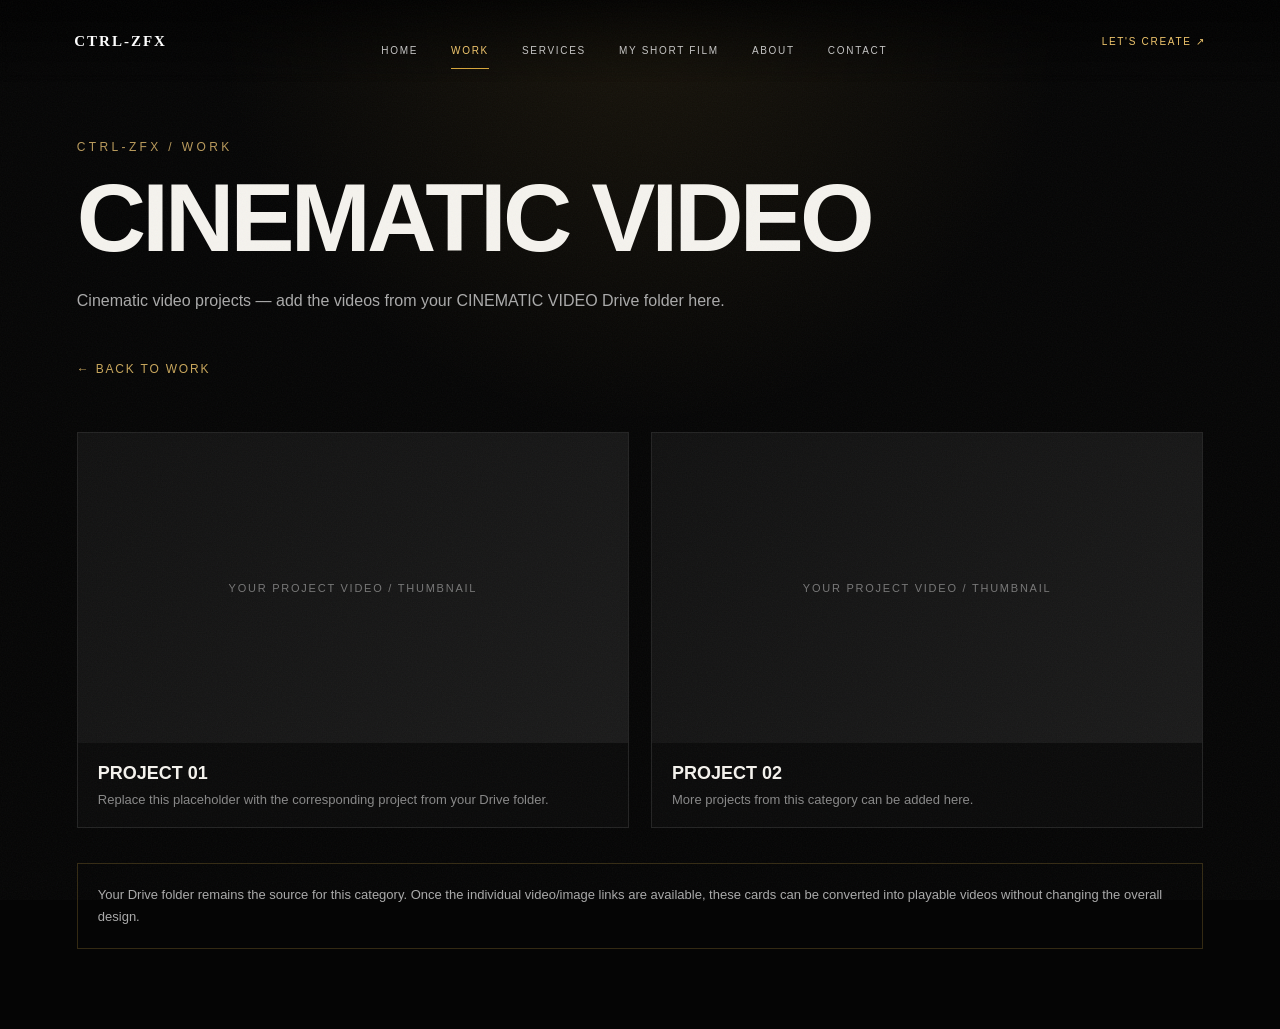
==== cinematic-video.html @ f187cd8d "Add files via upload" ====
<!doctype html><html lang="en"><head><meta charset="utf-8"><meta name="viewport" content="width=device-width,initial-scale=1"><title>CINEMATIC VIDEO — CTRL-ZFX</title><link rel="stylesheet" href="style.css"></head><body><div class="grain"></div><header class="nav" id="top"><a class="brand" href="index.html"><span class="brand-name">CTRL-ZFX</span></a><nav class="nav-links"><a href="index.html#home">HOME</a><a class="active" href="index.html#work">WORK</a><a href="index.html#services">SERVICES</a><a href="my-short-film.html">MY SHORT FILM</a><a href="index.html#about">ABOUT</a><a href="index.html#contact">CONTACT</a></nav><a class="nav-cta" href="index.html#contact">LET'S CREATE <span>↗</span></a></header><main class="page-shell"><section class="category-hero"><div class="category-kicker">CTRL-ZFX / WORK</div><h1>CINEMATIC VIDEO</h1><p>Cinematic video projects — add the videos from your CINEMATIC VIDEO Drive folder here.</p><a class="back-link" href="index.html#work">← BACK TO WORK</a></section><section class="project-list"><article class="media-card"><div class="media-placeholder">YOUR PROJECT VIDEO / THUMBNAIL</div><div class="media-info"><h3>PROJECT 01</h3><p>Replace this placeholder with the corresponding project from your Drive folder.</p></div></article><article class="media-card"><div class="media-placeholder">YOUR PROJECT VIDEO / THUMBNAIL</div><div class="media-info"><h3>PROJECT 02</h3><p>More projects from this category can be added here.</p></div></article></section><div class="drive-note">Your Drive folder remains the source for this category. Once the individual video/image links are available, these cards can be converted into playable videos without changing the overall design.</div></main><script src="script.js"></script></body></html>
---- style.css ----
:root{--bg:#050505;--gold:#d7a63b;--gold2:#f1c66b;--text:#f5f3ee;--muted:#9a9892;--line:rgba(215,166,59,.25)}*{box-sizing:border-box}html{scroll-behavior:smooth}body{margin:0;background:var(--bg);color:var(--text);font-family:Inter,Arial,sans-serif;overflow-x:hidden}.grain{position:fixed;inset:0;z-index:100;pointer-events:none;opacity:.045;background-image:url("data:image/svg+xml,%3Csvg xmlns='http://www.w3.org/2000/svg' width='160' height='160'%3E%3Cfilter id='n'%3E%3CfeTurbulence type='fractalNoise' baseFrequency='.8' numOctaves='3'/%3E%3C/filter%3E%3Crect width='100%25' height='100%25' filter='url(%23n)'/%3E%3C/svg%3E")}.cursor-glow{position:fixed;width:280px;height:280px;border-radius:50%;pointer-events:none;z-index:2;background:radial-gradient(circle,rgba(215,166,59,.08),transparent 68%);transform:translate(-50%,-50%)}.nav{position:fixed;z-index:80;left:0;right:0;top:0;height:82px;padding:0 5.8%;display:flex;align-items:center;background:linear-gradient(180deg,rgba(0,0,0,.82),rgba(0,0,0,0));backdrop-filter:blur(6px)}.brand{align-items:center;display:flex;align-items:center;gap:17px;color:#fff;text-decoration:none}.brand-name{font-family:"Space Grotesk";font-size:15px;letter-spacing:2px;font-weight:700;color:#fff}.brand-name::first-letter{color:#fff}
.brand-name{font-family:"Space Grotesk";font-size:15px;letter-spacing:2px;font-weight:700;color:#fff}.nav-links{display:flex;gap:33px;margin:auto}.nav-links a,.nav-cta{font-size:10px;letter-spacing:1.7px;color:#eee;text-decoration:none}.nav-links a{padding:32px 0 12px;opacity:.82}.nav-links a:hover,.nav-links a.active{color:var(--gold2);opacity:1}.nav-links a.active{border-bottom:1px solid var(--gold)}.nav-cta{color:var(--gold2)!important}.menu-btn{display:none;margin-left:auto;background:none;border:0;color:white;font-size:25px}.hero{height:100svh;min-height:720px;position:relative;overflow:hidden;border-bottom:1px solid var(--line);isolation:isolate}.hero-bg-wrap{position:absolute;inset:0;z-index:-5;overflow:hidden;background:#030405}.hero-bg{position:absolute;width:100%;height:100%;object-fit:cover;object-position:center;filter:brightness(.68) contrast(1.08) saturate(.92);animation:heroPan 18s ease-in-out infinite alternate}.hero-vignette{position:absolute;inset:0;background:radial-gradient(circle at 72% 45%,transparent 0 18%,rgba(0,0,0,.22) 45%,rgba(0,0,0,.82) 100%),linear-gradient(90deg,rgba(0,0,0,.72),rgba(0,0,0,.22) 50%,rgba(0,0,0,.12))}.hero-gold-light{position:absolute;width:45vw;height:45vw;right:3%;top:12%;border-radius:50%;background:radial-gradient(circle,rgba(232,171,60,.2),transparent 65%);filter:blur(22px);animation:pulse 6s ease-in-out infinite}.particles{position:absolute;inset:0;opacity:.3;background-image:radial-gradient(circle,rgba(238,187,83,.8) 0 1px,transparent 1.6px);background-size:95px 95px;mask-image:linear-gradient(90deg,transparent 5%,black 40%,transparent 90%)}.p1{animation:particleMove 20s linear infinite}.p2{background-size:145px 145px;opacity:.14;animation:particleMove 28s linear infinite reverse}.horizon-line{position:absolute;left:0;right:0;top:53%;height:1px;background:linear-gradient(90deg,transparent,rgba(215,166,59,.3),transparent);animation:linePulse 5s ease-in-out infinite}.hero-copy{position:absolute;z-index:10;left:6%;top:22%;width:43%}.eyebrow,.tagline{font-size:10px;letter-spacing:5px}.eyebrow b{color:var(--gold);font-weight:500}.hero-logo-wrap{margin:18px 0 26px;width:min(520px,100%);display:flex;align-items:center}.hero-logo{display:block;width:min(520px,100%);height:auto;object-fit:contain;filter:drop-shadow(0 8px 22px rgba(0,0,0,.45));animation:logoFloat 6s ease-in-out infinite}.tagline{color:#c6c3bc;margin-top:28px}.gold-line{width:34px;height:2px;background:var(--gold);margin:24px 0;box-shadow:0 0 18px rgba(215,166,59,.35)}.hero-copy>p{max-width:420px;font-size:13px;line-height:1.75;color:#d7d5cf}.button{display:inline-flex;gap:42px;align-items:center;margin-top:18px;padding:15px 22px;border:1px solid var(--gold);color:white;text-decoration:none;font-size:10px;letter-spacing:1.7px;transition:.35s}.button:hover{background:var(--gold);color:#050505;box-shadow:0 0 35px rgba(215,166,59,.2)}.hero-person-wrap{position:absolute;right:6%;bottom:0;width:42%;height:91%;z-index:8;display:flex;justify-content:center;align-items:flex-end}.hero-person{height:100%;max-width:100%;object-fit:contain;object-position:bottom center;position:relative;z-index:4;filter:drop-shadow(0 18px 28px rgba(0,0,0,.6));animation:float 6s ease-in-out infinite}.person-aura{position:absolute;bottom:7%;width:62%;height:75%;background:radial-gradient(ellipse,rgba(221,163,58,.28),transparent 65%);filter:blur(24px);animation:pulse 5s ease-in-out infinite}.vfx-echo{position:absolute;z-index:2;width:72%;height:76%;bottom:8%;left:-4%;opacity:.13;filter:grayscale(1) sepia(.5) blur(.3px);mask-image:linear-gradient(90deg,transparent,black 45%,transparent 85%);animation:echo 5s ease-in-out infinite}.vfx-echo img{height:100%;transform:translateX(-10%) scale(.95)}.orbit{position:absolute;border:1px solid rgba(215,166,59,.22);border-radius:50%;aspect-ratio:1;right:3%;bottom:10%;width:76%;z-index:1}.orbit:after{content:"";position:absolute;inset:13%;border:1px dashed rgba(215,166,59,.18);border-radius:50%}.orbit-a{animation:spin 14s linear infinite}.orbit-b{width:54%;bottom:22%;right:15%;border-color:rgba(255,255,255,.1);animation:spin 9s linear infinite reverse}.location{position:absolute;right:5.5%;bottom:7%;z-index:12;display:flex;gap:10px;align-items:center;font-size:9px;letter-spacing:2px}.location span{font-size:20px;color:var(--gold)}.location small{font-size:7px;color:#aaa}.scroll-cue{position:absolute;right:2.3%;bottom:14%;display:flex;flex-direction:column;align-items:center;gap:10px;color:var(--gold);font-size:7px;letter-spacing:3px}.scroll-cue i{width:1px;height:50px;background:var(--gold);animation:scrollLine 2s ease-in-out infinite}.section{padding:105px 6%;background:#050505}.section-head{display:flex;align-items:center;gap:16px;margin-bottom:42px}.section-head>span{font-size:11px;color:var(--gold)}.section-head>i{width:30px;height:1px;background:var(--gold)}.section-head h2{margin:0;font-family:"Space Grotesk";font-size:15px;letter-spacing:4px}.section-head em{margin-left:auto;font-style:normal;color:#666;font-size:9px;letter-spacing:1px}.work-grid{display:grid;grid-template-columns:1.3fr 1fr 1fr;gap:16px}.project{background:#0a0a0a;border:1px solid #222;overflow:hidden;transition:.45s}.project:hover{transform:translateY(-6px);border-color:rgba(215,166,59,.5)}.project.tall{grid-row:span 2}.project-image{height:245px;background-size:cover;background-position:center;transition:.8s}.project.tall .project-image{height:520px}.project:hover .project-image{transform:scale(1.04)}.one{background-image:url('assets/hero-bg.png')}.two{background:radial-gradient(circle at 50% 35%,#b57b2c,#071019 45%,#030303)}.three{background:linear-gradient(135deg,#050505,#183342 48%,#bc8734)}.four{background:radial-gradient(circle at 70% 35%,#c08b37,#1c1309 25%,#030303 70%)}.project-meta{padding:17px 18px}.project-meta small{font-size:8px;letter-spacing:2px;color:#b88b3c}.project-meta b{display:block;margin:8px 0;font-family:"Space Grotesk";font-size:17px}.project-meta span{font-size:8px;letter-spacing:1.5px;color:#777}.services{border-top:1px solid #171717}.services-grid{display:grid;grid-template-columns:repeat(4,1fr);border-top:1px solid #252525;border-bottom:1px solid #252525}.services-grid>div{padding:28px 25px;border-right:1px solid #252525;min-height:245px}.services-grid>div:last-child{border-right:0}.services-grid strong{color:var(--gold);font-size:9px;letter-spacing:2px}.icon{font-size:37px;color:var(--gold);margin:28px 0 18px}.services h3{font-size:12px;letter-spacing:1.5px}.services p{font-size:11px;color:#777;line-height:1.6}.reel-box{height:440px;position:relative;overflow:hidden;border:1px solid #252525;display:grid;place-items:center}.reel-bg{position:absolute;inset:0;background-image:linear-gradient(90deg,rgba(0,0,0,.86),rgba(0,0,0,.2)),url('assets/hero-bg.png');background-size:cover;background-position:center;filter:brightness(.65);animation:heroPan 22s ease-in-out infinite alternate}.reel-content{position:relative;text-align:center;z-index:2}.play{width:78px;height:78px;border:1px solid var(--gold);border-radius:50%;background:rgba(0,0,0,.25);color:var(--gold);font-size:18px;cursor:pointer;transition:.35s}.play:hover{background:var(--gold);color:#050505;transform:scale(1.08)}.reel-content h3{letter-spacing:7px;font-size:18px}.reel-content p{color:#bbb;font-size:12px}.reel-content small{font-size:8px;letter-spacing:3px;color:var(--gold)}.about{border-top:1px solid #171717}.about-grid{display:grid;grid-template-columns:32% 1fr;gap:8%;align-items:center}.about-photo{height:500px;background:#090909;border:1px solid #242424;display:flex;justify-content:center;align-items:flex-end;overflow:hidden}.about-photo img{height:100%;max-width:100%;object-fit:contain}.mini{font-size:11px;letter-spacing:4px;color:#aaa}.about-copy h2{font-family:"Space Grotesk";font-size:clamp(45px,6vw,90px);line-height:.85;letter-spacing:-4px;margin:18px 0}.about-copy h2 span{color:var(--gold2)}.about-copy>p{max-width:610px;color:#999;font-size:13px;line-height:1.85}.tools{display:flex;flex-wrap:wrap;gap:9px;margin-top:30px}.tools b{width:100%;font-size:9px;letter-spacing:3px;color:var(--gold)}.tools span{border:1px solid #292929;padding:9px 12px;font-size:9px;color:#bbb}.contact{border-top:1px solid #171717}.contact-grid{display:grid;grid-template-columns:1fr 1fr;gap:10%;align-items:center}.contact-grid h2{font-family:"Space Grotesk";font-size:clamp(55px,7vw,100px);line-height:.85;letter-spacing:-5px;margin:0}.contact-grid h2 span{color:var(--gold2)}.contact-grid p{color:#888;max-width:400px;line-height:1.7}.contact-links{display:flex;flex-direction:column}.contact-links a{display:flex;justify-content:space-between;padding:21px 0;border-bottom:1px solid #292929;color:#eee;text-decoration:none;font-size:11px;letter-spacing:2px;transition:.3s}.contact-links a:hover{color:var(--gold2);padding-left:10px}.contact-links span{color:var(--gold)}footer{padding:30px 6%;border-top:1px solid #181818;color:#555;font-size:8px;letter-spacing:2px;display:flex;justify-content:space-between}footer span{color:#777}@keyframes heroPan{from{transform:scale(1.02) translate3d(-.5%,0,0)}to{transform:scale(1.1) translate3d(1.4%,-1%,0)}}@keyframes pulse{0%,100%{opacity:.5;transform:scale(.96)}50%{opacity:1;transform:scale(1.08)}}@keyframes particleMove{to{background-position:0 190px}}@keyframes linePulse{0%,100%{opacity:.2}50%{opacity:.8}}@keyframes float{0%,100%{transform:translateY(0)}50%{transform:translateY(-8px)}}@keyframes logoFloat{0%,100%{transform:translateY(0) scale(1)}50%{transform:translateY(-4px) scale(1.012)}}@keyframes echo{0%,100%{transform:translateX(0);opacity:.08}50%{transform:translateX(18px);opacity:.18}}@keyframes spin{to{transform:rotate(360deg)}}@keyframes scrollLine{0%,100%{height:35px;opacity:.5}50%{height:58px;opacity:1}}@media(max-width:900px){.nav{height:68px;padding:0 5%}.nav-links,.nav-cta{display:none}.menu-btn{display:block}.hero{min-height:760px}.hero-copy{left:6%;top:18%;width:86%}.hero-logo-wrap{width:min(390px,100%)}.hero-person-wrap{width:64%;height:62%;right:-2%}.location{bottom:3%;right:5%}.scroll-cue{display:none}.work-grid{grid-template-columns:1fr 1fr}.project.tall{grid-row:auto}.project.tall .project-image,.project-image{height:300px}.services-grid{grid-template-columns:1fr 1fr}.about-grid,.contact-grid{grid-template-columns:1fr;gap:35px}.about-photo{height:420px}}@media(max-width:560px){.brand-name{display:none}.hero{min-height:730px}.hero-bg{object-position:58% center}.hero-copy{top:16%}.eyebrow,.tagline{font-size:8px;letter-spacing:3px}.hero-logo-wrap{width:min(330px,100%)}.hero-copy>p{font-size:11px;max-width:300px}.hero-person-wrap{width:82%;height:56%;right:-12%}.location{font-size:8px}.section{padding:75px 6%}.section-head em{display:none}.work-grid,.services-grid{grid-template-columns:1fr}.project.tall .project-image,.project-image{height:270px}.reel-box{height:320px}.about-photo{height:380px}.contact-grid h2{font-size:60px}footer{display:block;line-height:2}footer span{display:block;margin-top:8px}}

/* WORK CATEGORY PAGES */
.category-grid{grid-template-columns:repeat(3,1fr)}
.category-card{text-decoration:none;color:inherit;display:block;cursor:pointer}
.category-card .project-image{transition:transform .6s ease,filter .6s ease}
.category-card:hover .project-image{transform:scale(1.04);filter:brightness(1.12)}
.page-shell{min-height:100vh;padding:140px 6vw 80px;background:radial-gradient(circle at 50% 0%,rgba(190,150,60,.10),transparent 35%),#050505}
.category-hero{max-width:1200px;margin:0 auto 55px}
.category-kicker{font-size:12px;letter-spacing:.28em;color:#b99a5b;margin-bottom:18px}
.category-hero h1{font-size:clamp(42px,8vw,96px);line-height:.95;margin:0;text-transform:uppercase;letter-spacing:-.04em}
.category-hero p{max-width:650px;color:#aaa;line-height:1.7;margin-top:24px}
.project-list{max-width:1200px;margin:auto;display:grid;grid-template-columns:repeat(2,1fr);gap:22px}
.media-card{border:1px solid rgba(255,255,255,.1);background:#0a0a0a;overflow:hidden}
.media-card .media-placeholder{aspect-ratio:16/9;background:linear-gradient(135deg,#111,#1a1a1a);display:flex;align-items:center;justify-content:center;color:#777;letter-spacing:.16em;font-size:11px}
.media-card .media-info{padding:20px}.media-card h3{margin:0 0 8px;font-size:18px}.media-card p{margin:0;color:#888;font-size:13px}
.drive-note{max-width:1200px;margin:35px auto 0;padding:20px;border:1px solid rgba(190,150,60,.25);color:#aaa;font-size:13px;line-height:1.7}
.back-link{display:inline-block;margin-top:32px;color:#c8a65b;text-decoration:none;font-size:12px;letter-spacing:.15em}
@media(max-width:800px){.category-grid,.project-list{grid-template-columns:1fr}.page-shell{padding-top:110px}}
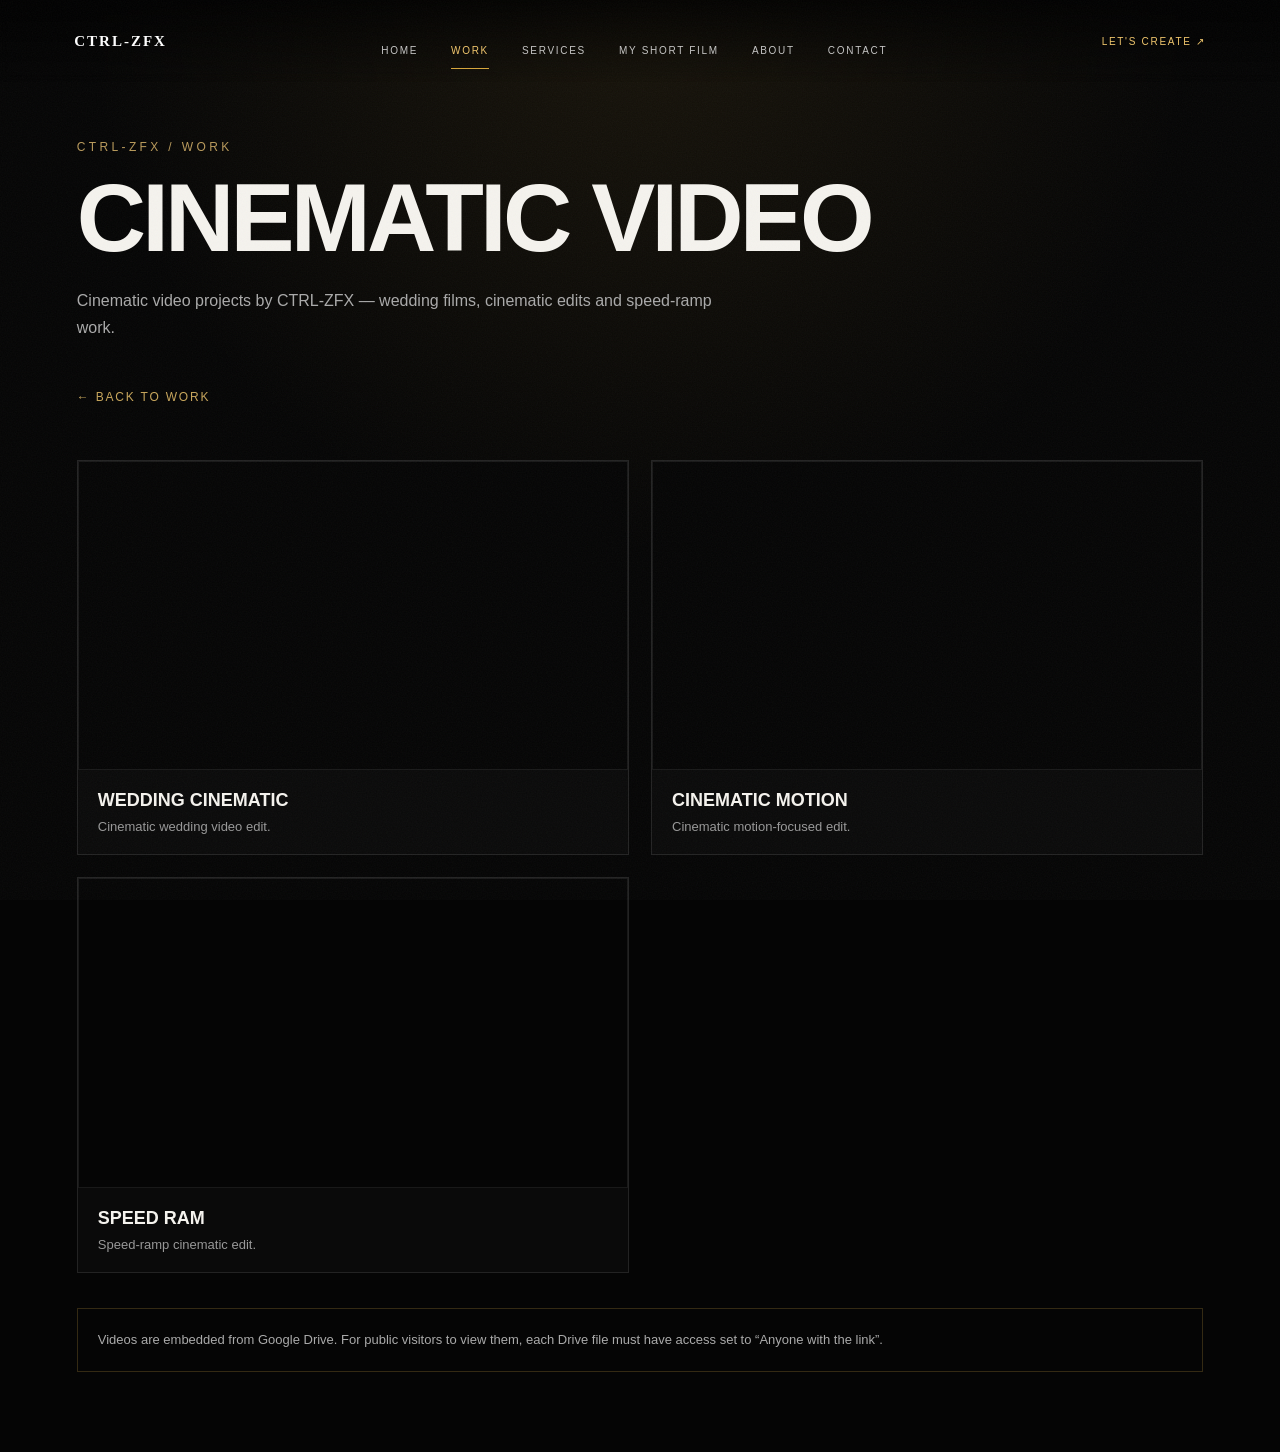
==== commit 78084e63: "Add files via upload" ====
--- a/cinematic-video.html
+++ b/cinematic-video.html
@@ -1 +1,47 @@
-<!doctype html><html lang="en"><head><meta charset="utf-8"><meta name="viewport" content="width=device-width,initial-scale=1"><title>CINEMATIC VIDEO — CTRL-ZFX</title><link rel="stylesheet" href="style.css"></head><body><div class="grain"></div><header class="nav" id="top"><a class="brand" href="index.html"><span class="brand-name">CTRL-ZFX</span></a><nav class="nav-links"><a href="index.html#home">HOME</a><a class="active" href="index.html#work">WORK</a><a href="index.html#services">SERVICES</a><a href="my-short-film.html">MY SHORT FILM</a><a href="index.html#about">ABOUT</a><a href="index.html#contact">CONTACT</a></nav><a class="nav-cta" href="index.html#contact">LET'S CREATE <span>↗</span></a></header><main class="page-shell"><section class="category-hero"><div class="category-kicker">CTRL-ZFX / WORK</div><h1>CINEMATIC VIDEO</h1><p>Cinematic video projects — add the videos from your CINEMATIC VIDEO Drive folder here.</p><a class="back-link" href="index.html#work">← BACK TO WORK</a></section><section class="project-list"><article class="media-card"><div class="media-placeholder">YOUR PROJECT VIDEO / THUMBNAIL</div><div class="media-info"><h3>PROJECT 01</h3><p>Replace this placeholder with the corresponding project from your Drive folder.</p></div></article><article class="media-card"><div class="media-placeholder">YOUR PROJECT VIDEO / THUMBNAIL</div><div class="media-info"><h3>PROJECT 02</h3><p>More projects from this category can be added here.</p></div></article></section><div class="drive-note">Your Drive folder remains the source for this category. Once the individual video/image links are available, these cards can be converted into playable videos without changing the overall design.</div></main><script src="script.js"></script></body></html>+<!doctype html>
+<html lang="en">
+<head>
+<meta charset="utf-8"><meta name="viewport" content="width=device-width,initial-scale=1">
+<title>CINEMATIC VIDEO — CTRL-ZFX</title>
+<link rel="stylesheet" href="style.css">
+<style>
+.drive-video{position:relative;width:100%;aspect-ratio:16/9;background:#050505;overflow:hidden;border:1px solid rgba(255,255,255,.08)}
+.drive-video iframe{width:100%;height:100%;border:0;display:block}
+.media-card{overflow:hidden}
+.media-info h3{margin-bottom:8px}
+.media-info p{margin:0;color:rgba(255,255,255,.58)}
+</style>
+</head>
+<body>
+<div class="grain"></div>
+<header class="nav" id="top">
+<a class="brand" href="index.html"><span class="brand-name">CTRL-ZFX</span></a>
+<nav class="nav-links"><a href="index.html#home">HOME</a><a class="active" href="index.html#work">WORK</a><a href="index.html#services">SERVICES</a><a href="my-short-film.html">MY SHORT FILM</a><a href="index.html#about">ABOUT</a><a href="index.html#contact">CONTACT</a></nav>
+<a class="nav-cta" href="index.html#contact">LET'S CREATE <span>↗</span></a>
+</header>
+<main class="page-shell">
+<section class="category-hero">
+<div class="category-kicker">CTRL-ZFX / WORK</div>
+<h1>CINEMATIC VIDEO</h1>
+<p>Cinematic video projects by CTRL-ZFX — wedding films, cinematic edits and speed-ramp work.</p>
+<a class="back-link" href="index.html#work">← BACK TO WORK</a>
+</section>
+<section class="project-list">
+<article class="media-card">
+<div class="drive-video"><iframe src="https://drive.google.com/file/d/1qFez-k61DmGUx6NsqxHU0TMZnLac4Iex/preview" allow="autoplay" allowfullscreen loading="lazy" title="Wedding Cinematic"></iframe></div>
+<div class="media-info"><h3>WEDDING CINEMATIC</h3><p>Cinematic wedding video edit.</p></div>
+</article>
+<article class="media-card">
+<div class="drive-video"><iframe src="https://drive.google.com/file/d/1-up4jS9qkU62Qkdu6FUdzhKu-QD6FYr6/preview" allow="autoplay" allowfullscreen loading="lazy" title="Cinematic Motion"></iframe></div>
+<div class="media-info"><h3>CINEMATIC MOTION</h3><p>Cinematic motion-focused edit.</p></div>
+</article>
+<article class="media-card">
+<div class="drive-video"><iframe src="https://drive.google.com/file/d/1KJMO_HsieL1INZgkhWfPsL3TYOtCivbq/preview" allow="autoplay" allowfullscreen loading="lazy" title="Speed Ram"></iframe></div>
+<div class="media-info"><h3>SPEED RAM</h3><p>Speed-ramp cinematic edit.</p></div>
+</article>
+</section>
+<div class="drive-note">Videos are embedded from Google Drive. For public visitors to view them, each Drive file must have access set to “Anyone with the link”.</div>
+</main>
+<script src="script.js"></script>
+</body>
+</html>
--- a/style.css
+++ b/style.css
@@ -1,5 +1,5 @@
 :root{--bg:#050505;--gold:#d7a63b;--gold2:#f1c66b;--text:#f5f3ee;--muted:#9a9892;--line:rgba(215,166,59,.25)}*{box-sizing:border-box}html{scroll-behavior:smooth}body{margin:0;background:var(--bg);color:var(--text);font-family:Inter,Arial,sans-serif;overflow-x:hidden}.grain{position:fixed;inset:0;z-index:100;pointer-events:none;opacity:.045;background-image:url("data:image/svg+xml,%3Csvg xmlns='http://www.w3.org/2000/svg' width='160' height='160'%3E%3Cfilter id='n'%3E%3CfeTurbulence type='fractalNoise' baseFrequency='.8' numOctaves='3'/%3E%3C/filter%3E%3Crect width='100%25' height='100%25' filter='url(%23n)'/%3E%3C/svg%3E")}.cursor-glow{position:fixed;width:280px;height:280px;border-radius:50%;pointer-events:none;z-index:2;background:radial-gradient(circle,rgba(215,166,59,.08),transparent 68%);transform:translate(-50%,-50%)}.nav{position:fixed;z-index:80;left:0;right:0;top:0;height:82px;padding:0 5.8%;display:flex;align-items:center;background:linear-gradient(180deg,rgba(0,0,0,.82),rgba(0,0,0,0));backdrop-filter:blur(6px)}.brand{align-items:center;display:flex;align-items:center;gap:17px;color:#fff;text-decoration:none}.brand-name{font-family:"Space Grotesk";font-size:15px;letter-spacing:2px;font-weight:700;color:#fff}.brand-name::first-letter{color:#fff}
-.brand-name{font-family:"Space Grotesk";font-size:15px;letter-spacing:2px;font-weight:700;color:#fff}.nav-links{display:flex;gap:33px;margin:auto}.nav-links a,.nav-cta{font-size:10px;letter-spacing:1.7px;color:#eee;text-decoration:none}.nav-links a{padding:32px 0 12px;opacity:.82}.nav-links a:hover,.nav-links a.active{color:var(--gold2);opacity:1}.nav-links a.active{border-bottom:1px solid var(--gold)}.nav-cta{color:var(--gold2)!important}.menu-btn{display:none;margin-left:auto;background:none;border:0;color:white;font-size:25px}.hero{height:100svh;min-height:720px;position:relative;overflow:hidden;border-bottom:1px solid var(--line);isolation:isolate}.hero-bg-wrap{position:absolute;inset:0;z-index:-5;overflow:hidden;background:#030405}.hero-bg{position:absolute;width:100%;height:100%;object-fit:cover;object-position:center;filter:brightness(.68) contrast(1.08) saturate(.92);animation:heroPan 18s ease-in-out infinite alternate}.hero-vignette{position:absolute;inset:0;background:radial-gradient(circle at 72% 45%,transparent 0 18%,rgba(0,0,0,.22) 45%,rgba(0,0,0,.82) 100%),linear-gradient(90deg,rgba(0,0,0,.72),rgba(0,0,0,.22) 50%,rgba(0,0,0,.12))}.hero-gold-light{position:absolute;width:45vw;height:45vw;right:3%;top:12%;border-radius:50%;background:radial-gradient(circle,rgba(232,171,60,.2),transparent 65%);filter:blur(22px);animation:pulse 6s ease-in-out infinite}.particles{position:absolute;inset:0;opacity:.3;background-image:radial-gradient(circle,rgba(238,187,83,.8) 0 1px,transparent 1.6px);background-size:95px 95px;mask-image:linear-gradient(90deg,transparent 5%,black 40%,transparent 90%)}.p1{animation:particleMove 20s linear infinite}.p2{background-size:145px 145px;opacity:.14;animation:particleMove 28s linear infinite reverse}.horizon-line{position:absolute;left:0;right:0;top:53%;height:1px;background:linear-gradient(90deg,transparent,rgba(215,166,59,.3),transparent);animation:linePulse 5s ease-in-out infinite}.hero-copy{position:absolute;z-index:10;left:6%;top:22%;width:43%}.eyebrow,.tagline{font-size:10px;letter-spacing:5px}.eyebrow b{color:var(--gold);font-weight:500}.hero-logo-wrap{margin:18px 0 26px;width:min(520px,100%);display:flex;align-items:center}.hero-logo{display:block;width:min(520px,100%);height:auto;object-fit:contain;filter:drop-shadow(0 8px 22px rgba(0,0,0,.45));animation:logoFloat 6s ease-in-out infinite}.tagline{color:#c6c3bc;margin-top:28px}.gold-line{width:34px;height:2px;background:var(--gold);margin:24px 0;box-shadow:0 0 18px rgba(215,166,59,.35)}.hero-copy>p{max-width:420px;font-size:13px;line-height:1.75;color:#d7d5cf}.button{display:inline-flex;gap:42px;align-items:center;margin-top:18px;padding:15px 22px;border:1px solid var(--gold);color:white;text-decoration:none;font-size:10px;letter-spacing:1.7px;transition:.35s}.button:hover{background:var(--gold);color:#050505;box-shadow:0 0 35px rgba(215,166,59,.2)}.hero-person-wrap{position:absolute;right:6%;bottom:0;width:42%;height:91%;z-index:8;display:flex;justify-content:center;align-items:flex-end}.hero-person{height:100%;max-width:100%;object-fit:contain;object-position:bottom center;position:relative;z-index:4;filter:drop-shadow(0 18px 28px rgba(0,0,0,.6));animation:float 6s ease-in-out infinite}.person-aura{position:absolute;bottom:7%;width:62%;height:75%;background:radial-gradient(ellipse,rgba(221,163,58,.28),transparent 65%);filter:blur(24px);animation:pulse 5s ease-in-out infinite}.vfx-echo{position:absolute;z-index:2;width:72%;height:76%;bottom:8%;left:-4%;opacity:.13;filter:grayscale(1) sepia(.5) blur(.3px);mask-image:linear-gradient(90deg,transparent,black 45%,transparent 85%);animation:echo 5s ease-in-out infinite}.vfx-echo img{height:100%;transform:translateX(-10%) scale(.95)}.orbit{position:absolute;border:1px solid rgba(215,166,59,.22);border-radius:50%;aspect-ratio:1;right:3%;bottom:10%;width:76%;z-index:1}.orbit:after{content:"";position:absolute;inset:13%;border:1px dashed rgba(215,166,59,.18);border-radius:50%}.orbit-a{animation:spin 14s linear infinite}.orbit-b{width:54%;bottom:22%;right:15%;border-color:rgba(255,255,255,.1);animation:spin 9s linear infinite reverse}.location{position:absolute;right:5.5%;bottom:7%;z-index:12;display:flex;gap:10px;align-items:center;font-size:9px;letter-spacing:2px}.location span{font-size:20px;color:var(--gold)}.location small{font-size:7px;color:#aaa}.scroll-cue{position:absolute;right:2.3%;bottom:14%;display:flex;flex-direction:column;align-items:center;gap:10px;color:var(--gold);font-size:7px;letter-spacing:3px}.scroll-cue i{width:1px;height:50px;background:var(--gold);animation:scrollLine 2s ease-in-out infinite}.section{padding:105px 6%;background:#050505}.section-head{display:flex;align-items:center;gap:16px;margin-bottom:42px}.section-head>span{font-size:11px;color:var(--gold)}.section-head>i{width:30px;height:1px;background:var(--gold)}.section-head h2{margin:0;font-family:"Space Grotesk";font-size:15px;letter-spacing:4px}.section-head em{margin-left:auto;font-style:normal;color:#666;font-size:9px;letter-spacing:1px}.work-grid{display:grid;grid-template-columns:1.3fr 1fr 1fr;gap:16px}.project{background:#0a0a0a;border:1px solid #222;overflow:hidden;transition:.45s}.project:hover{transform:translateY(-6px);border-color:rgba(215,166,59,.5)}.project.tall{grid-row:span 2}.project-image{height:245px;background-size:cover;background-position:center;transition:.8s}.project.tall .project-image{height:520px}.project:hover .project-image{transform:scale(1.04)}.one{background-image:url('assets/hero-bg.png')}.two{background:radial-gradient(circle at 50% 35%,#b57b2c,#071019 45%,#030303)}.three{background:linear-gradient(135deg,#050505,#183342 48%,#bc8734)}.four{background:radial-gradient(circle at 70% 35%,#c08b37,#1c1309 25%,#030303 70%)}.project-meta{padding:17px 18px}.project-meta small{font-size:8px;letter-spacing:2px;color:#b88b3c}.project-meta b{display:block;margin:8px 0;font-family:"Space Grotesk";font-size:17px}.project-meta span{font-size:8px;letter-spacing:1.5px;color:#777}.services{border-top:1px solid #171717}.services-grid{display:grid;grid-template-columns:repeat(4,1fr);border-top:1px solid #252525;border-bottom:1px solid #252525}.services-grid>div{padding:28px 25px;border-right:1px solid #252525;min-height:245px}.services-grid>div:last-child{border-right:0}.services-grid strong{color:var(--gold);font-size:9px;letter-spacing:2px}.icon{font-size:37px;color:var(--gold);margin:28px 0 18px}.services h3{font-size:12px;letter-spacing:1.5px}.services p{font-size:11px;color:#777;line-height:1.6}.reel-box{height:440px;position:relative;overflow:hidden;border:1px solid #252525;display:grid;place-items:center}.reel-bg{position:absolute;inset:0;background-image:linear-gradient(90deg,rgba(0,0,0,.86),rgba(0,0,0,.2)),url('assets/hero-bg.png');background-size:cover;background-position:center;filter:brightness(.65);animation:heroPan 22s ease-in-out infinite alternate}.reel-content{position:relative;text-align:center;z-index:2}.play{width:78px;height:78px;border:1px solid var(--gold);border-radius:50%;background:rgba(0,0,0,.25);color:var(--gold);font-size:18px;cursor:pointer;transition:.35s}.play:hover{background:var(--gold);color:#050505;transform:scale(1.08)}.reel-content h3{letter-spacing:7px;font-size:18px}.reel-content p{color:#bbb;font-size:12px}.reel-content small{font-size:8px;letter-spacing:3px;color:var(--gold)}.about{border-top:1px solid #171717}.about-grid{display:grid;grid-template-columns:32% 1fr;gap:8%;align-items:center}.about-photo{height:500px;background:#090909;border:1px solid #242424;display:flex;justify-content:center;align-items:flex-end;overflow:hidden}.about-photo img{height:100%;max-width:100%;object-fit:contain}.mini{font-size:11px;letter-spacing:4px;color:#aaa}.about-copy h2{font-family:"Space Grotesk";font-size:clamp(45px,6vw,90px);line-height:.85;letter-spacing:-4px;margin:18px 0}.about-copy h2 span{color:var(--gold2)}.about-copy>p{max-width:610px;color:#999;font-size:13px;line-height:1.85}.tools{display:flex;flex-wrap:wrap;gap:9px;margin-top:30px}.tools b{width:100%;font-size:9px;letter-spacing:3px;color:var(--gold)}.tools span{border:1px solid #292929;padding:9px 12px;font-size:9px;color:#bbb}.contact{border-top:1px solid #171717}.contact-grid{display:grid;grid-template-columns:1fr 1fr;gap:10%;align-items:center}.contact-grid h2{font-family:"Space Grotesk";font-size:clamp(55px,7vw,100px);line-height:.85;letter-spacing:-5px;margin:0}.contact-grid h2 span{color:var(--gold2)}.contact-grid p{color:#888;max-width:400px;line-height:1.7}.contact-links{display:flex;flex-direction:column}.contact-links a{display:flex;justify-content:space-between;padding:21px 0;border-bottom:1px solid #292929;color:#eee;text-decoration:none;font-size:11px;letter-spacing:2px;transition:.3s}.contact-links a:hover{color:var(--gold2);padding-left:10px}.contact-links span{color:var(--gold)}footer{padding:30px 6%;border-top:1px solid #181818;color:#555;font-size:8px;letter-spacing:2px;display:flex;justify-content:space-between}footer span{color:#777}@keyframes heroPan{from{transform:scale(1.02) translate3d(-.5%,0,0)}to{transform:scale(1.1) translate3d(1.4%,-1%,0)}}@keyframes pulse{0%,100%{opacity:.5;transform:scale(.96)}50%{opacity:1;transform:scale(1.08)}}@keyframes particleMove{to{background-position:0 190px}}@keyframes linePulse{0%,100%{opacity:.2}50%{opacity:.8}}@keyframes float{0%,100%{transform:translateY(0)}50%{transform:translateY(-8px)}}@keyframes logoFloat{0%,100%{transform:translateY(0) scale(1)}50%{transform:translateY(-4px) scale(1.012)}}@keyframes echo{0%,100%{transform:translateX(0);opacity:.08}50%{transform:translateX(18px);opacity:.18}}@keyframes spin{to{transform:rotate(360deg)}}@keyframes scrollLine{0%,100%{height:35px;opacity:.5}50%{height:58px;opacity:1}}@media(max-width:900px){.nav{height:68px;padding:0 5%}.nav-links,.nav-cta{display:none}.menu-btn{display:block}.hero{min-height:760px}.hero-copy{left:6%;top:18%;width:86%}.hero-logo-wrap{width:min(390px,100%)}.hero-person-wrap{width:64%;height:62%;right:-2%}.location{bottom:3%;right:5%}.scroll-cue{display:none}.work-grid{grid-template-columns:1fr 1fr}.project.tall{grid-row:auto}.project.tall .project-image,.project-image{height:300px}.services-grid{grid-template-columns:1fr 1fr}.about-grid,.contact-grid{grid-template-columns:1fr;gap:35px}.about-photo{height:420px}}@media(max-width:560px){.brand-name{display:none}.hero{min-height:730px}.hero-bg{object-position:58% center}.hero-copy{top:16%}.eyebrow,.tagline{font-size:8px;letter-spacing:3px}.hero-logo-wrap{width:min(330px,100%)}.hero-copy>p{font-size:11px;max-width:300px}.hero-person-wrap{width:82%;height:56%;right:-12%}.location{font-size:8px}.section{padding:75px 6%}.section-head em{display:none}.work-grid,.services-grid{grid-template-columns:1fr}.project.tall .project-image,.project-image{height:270px}.reel-box{height:320px}.about-photo{height:380px}.contact-grid h2{font-size:60px}footer{display:block;line-height:2}footer span{display:block;margin-top:8px}}
+.brand-name{font-family:"Space Grotesk";font-size:15px;letter-spacing:2px;font-weight:700;color:#fff}.nav-links{display:flex;gap:33px;margin:auto}.nav-links a,.nav-cta{font-size:10px;letter-spacing:1.7px;color:#eee;text-decoration:none}.nav-links a{padding:32px 0 12px;opacity:.82}.nav-links a:hover,.nav-links a.active{color:var(--gold2);opacity:1}.nav-links a.active{border-bottom:1px solid var(--gold)}.nav-cta{color:var(--gold2)!important}.menu-btn{display:none;margin-left:auto;background:none;border:0;color:white;font-size:25px}.hero{height:100svh;min-height:720px;position:relative;overflow:hidden;border-bottom:1px solid var(--line);isolation:isolate}.hero-bg-wrap{position:absolute;inset:0;z-index:-5;overflow:hidden;background:#030405}.hero-bg{position:absolute;width:100%;height:100%;object-fit:cover;object-position:center;filter:brightness(.68) contrast(1.08) saturate(.92);animation:heroPan 18s ease-in-out infinite alternate}.hero-vignette{position:absolute;inset:0;background:radial-gradient(circle at 72% 45%,transparent 0 18%,rgba(0,0,0,.22) 45%,rgba(0,0,0,.82) 100%),linear-gradient(90deg,rgba(0,0,0,.72),rgba(0,0,0,.22) 50%,rgba(0,0,0,.12))}.hero-gold-light{position:absolute;width:45vw;height:45vw;right:3%;top:12%;border-radius:50%;background:radial-gradient(circle,rgba(232,171,60,.2),transparent 65%);filter:blur(22px);animation:pulse 6s ease-in-out infinite}.particles{position:absolute;inset:0;opacity:.3;background-image:radial-gradient(circle,rgba(238,187,83,.8) 0 1px,transparent 1.6px);background-size:95px 95px;mask-image:linear-gradient(90deg,transparent 5%,black 40%,transparent 90%)}.p1{animation:particleMove 20s linear infinite}.p2{background-size:145px 145px;opacity:.14;animation:particleMove 28s linear infinite reverse}.horizon-line{position:absolute;left:0;right:0;top:53%;height:1px;background:linear-gradient(90deg,transparent,rgba(215,166,59,.3),transparent);animation:linePulse 5s ease-in-out infinite}.hero-copy{position:absolute;z-index:10;left:6%;top:22%;width:43%}.eyebrow,.tagline{font-size:10px;letter-spacing:5px}.eyebrow b{color:var(--gold);font-weight:500}.hero-logo-wrap{margin:18px 0 26px;width:min(520px,100%);display:flex;align-items:center}.hero-logo{display:block;width:min(520px,100%);height:auto;object-fit:contain;filter:drop-shadow(0 8px 22px rgba(0,0,0,.45));animation:logoFloat 6s ease-in-out infinite}.tagline{color:#c6c3bc;margin-top:28px}.gold-line{width:34px;height:2px;background:var(--gold);margin:24px 0;box-shadow:0 0 18px rgba(215,166,59,.35)}.hero-copy>p{max-width:420px;font-size:13px;line-height:1.75;color:#d7d5cf}.button{display:inline-flex;gap:42px;align-items:center;margin-top:18px;padding:15px 22px;border:1px solid var(--gold);color:white;text-decoration:none;font-size:10px;letter-spacing:1.7px;transition:.35s}.button:hover{background:var(--gold);color:#050505;box-shadow:0 0 35px rgba(215,166,59,.2)}.hero-person-wrap{position:absolute;right:6%;bottom:0;width:42%;height:91%;z-index:8;display:flex;justify-content:center;align-items:flex-end}.hero-person{height:100%;max-width:100%;object-fit:contain;object-position:bottom center;position:relative;z-index:4;filter:drop-shadow(0 18px 28px rgba(0,0,0,.6));animation:float 6s ease-in-out infinite}.person-aura{position:absolute;bottom:7%;width:62%;height:75%;background:radial-gradient(ellipse,rgba(221,163,58,.28),transparent 65%);filter:blur(24px);animation:pulse 5s ease-in-out infinite}.vfx-echo{position:absolute;z-index:2;width:72%;height:76%;bottom:8%;left:-4%;opacity:.13;filter:grayscale(1) sepia(.5) blur(.3px);mask-image:linear-gradient(90deg,transparent,black 45%,transparent 85%);animation:echo 5s ease-in-out infinite}.vfx-echo img{height:100%;transform:translateX(-10%) scale(.95)}.orbit{position:absolute;border:1px solid rgba(215,166,59,.22);border-radius:50%;aspect-ratio:1;right:3%;bottom:10%;width:76%;z-index:1}.orbit:after{content:"";position:absolute;inset:13%;border:1px dashed rgba(215,166,59,.18);border-radius:50%}.orbit-a{animation:spin 14s linear infinite}.orbit-b{width:54%;bottom:22%;right:15%;border-color:rgba(255,255,255,.1);animation:spin 9s linear infinite reverse}.location{position:absolute;right:5.5%;bottom:7%;z-index:12;display:flex;gap:10px;align-items:center;font-size:9px;letter-spacing:2px}.location span{font-size:20px;color:var(--gold)}.location small{font-size:7px;color:#aaa}.scroll-cue{position:absolute;right:2.3%;bottom:14%;display:flex;flex-direction:column;align-items:center;gap:10px;color:var(--gold);font-size:7px;letter-spacing:3px}.scroll-cue i{width:1px;height:50px;background:var(--gold);animation:scrollLine 2s ease-in-out infinite}.section{padding:105px 6%;background:#050505}.section-head{display:flex;align-items:center;gap:16px;margin-bottom:42px}.section-head>span{font-size:11px;color:var(--gold)}.section-head>i{width:30px;height:1px;background:var(--gold)}.section-head h2{margin:0;font-family:"Space Grotesk";font-size:15px;letter-spacing:4px}.section-head em{margin-left:auto;font-style:normal;color:#666;font-size:9px;letter-spacing:1px}.work-grid{display:grid;grid-template-columns:1.3fr 1fr 1fr;gap:16px}.project{background:#0a0a0a;border:1px solid #222;overflow:hidden;transition:.45s}.project:hover{transform:translateY(-6px);border-color:rgba(215,166,59,.5)}.project.tall{grid-row:span 2}.project-image{height:245px;background-size:cover;background-position:center;transition:.8s}.project.tall .project-image{height:520px}.project:hover .project-image{transform:scale(1.04)}.one{background-image:url('assets/hero-bg.png')}.two{background:radial-gradient(circle at 50% 35%,#b57b2c,#071019 45%,#030303)}.three{background:linear-gradient(135deg,#050505,#183342 48%,#bc8734)}.four{background:radial-gradient(circle at 70% 35%,#c08b37,#1c1309 25%,#030303 70%)}.project-meta{padding:17px 18px}.project-meta small{font-size:8px;letter-spacing:2px;color:#b88b3c}.project-meta b{display:block;margin:8px 0;font-family:"Space Grotesk";font-size:17px}.project-meta span{font-size:8px;letter-spacing:1.5px;color:#777}.services{border-top:1px solid #171717}.services-grid{display:grid;grid-template-columns:repeat(4,1fr);border-top:1px solid #252525;border-bottom:1px solid #252525}.services-grid>div{padding:28px 25px;border-right:1px solid #252525;min-height:245px}.services-grid>div:last-child{border-right:0}.services-grid strong{color:var(--gold);font-size:9px;letter-spacing:2px}.icon{font-size:37px;color:var(--gold);margin:28px 0 18px}.services h3{font-size:12px;letter-spacing:1.5px}.services p{font-size:11px;color:#777;line-height:1.6}.reel-box{height:auto;aspect-ratio:1600/718;position:relative;overflow:hidden;border:1px solid #252525;display:grid;place-items:center}.reel-bg{position:absolute;inset:0;background-image:linear-gradient(90deg,rgba(0,0,0,.86),rgba(0,0,0,.2)),url('assets/hero-bg.png');background-size:cover;background-position:center;filter:brightness(.65);animation:heroPan 22s ease-in-out infinite alternate}.reel-content{position:relative;text-align:center;z-index:2}.play{width:78px;height:78px;border:1px solid var(--gold);border-radius:50%;background:rgba(0,0,0,.25);color:var(--gold);font-size:18px;cursor:pointer;transition:.35s}.play:hover{background:var(--gold);color:#050505;transform:scale(1.08)}.reel-content h3{letter-spacing:7px;font-size:18px}.reel-content p{color:#bbb;font-size:12px}.reel-content small{font-size:8px;letter-spacing:3px;color:var(--gold)}.about{border-top:1px solid #171717}.about-grid{display:grid;grid-template-columns:32% 1fr;gap:8%;align-items:center}.about-photo{height:500px;background:#090909;border:1px solid #242424;display:flex;justify-content:center;align-items:flex-end;overflow:hidden}.about-photo img{height:100%;max-width:100%;object-fit:contain}.mini{font-size:11px;letter-spacing:4px;color:#aaa}.about-copy h2{font-family:"Space Grotesk";font-size:clamp(45px,6vw,90px);line-height:.85;letter-spacing:-4px;margin:18px 0}.about-copy h2 span{color:var(--gold2)}.about-copy>p{max-width:610px;color:#999;font-size:13px;line-height:1.85}.tools{display:flex;flex-wrap:wrap;gap:9px;margin-top:30px}.tools b{width:100%;font-size:9px;letter-spacing:3px;color:var(--gold)}.tools span{border:1px solid #292929;padding:9px 12px;font-size:9px;color:#bbb}.contact{border-top:1px solid #171717}.contact-grid{display:grid;grid-template-columns:1fr 1fr;gap:10%;align-items:center}.contact-grid h2{font-family:"Space Grotesk";font-size:clamp(55px,7vw,100px);line-height:.85;letter-spacing:-5px;margin:0}.contact-grid h2 span{color:var(--gold2)}.contact-grid p{color:#888;max-width:400px;line-height:1.7}.contact-links{display:flex;flex-direction:column}.contact-links a{display:flex;justify-content:space-between;padding:21px 0;border-bottom:1px solid #292929;color:#eee;text-decoration:none;font-size:11px;letter-spacing:2px;transition:.3s}.contact-links a:hover{color:var(--gold2);padding-left:10px}.contact-links span{color:var(--gold)}footer{padding:30px 6%;border-top:1px solid #181818;color:#555;font-size:8px;letter-spacing:2px;display:flex;justify-content:space-between}footer span{color:#777}@keyframes heroPan{from{transform:scale(1.02) translate3d(-.5%,0,0)}to{transform:scale(1.1) translate3d(1.4%,-1%,0)}}@keyframes pulse{0%,100%{opacity:.5;transform:scale(.96)}50%{opacity:1;transform:scale(1.08)}}@keyframes particleMove{to{background-position:0 190px}}@keyframes linePulse{0%,100%{opacity:.2}50%{opacity:.8}}@keyframes float{0%,100%{transform:translateY(0)}50%{transform:translateY(-8px)}}@keyframes logoFloat{0%,100%{transform:translateY(0) scale(1)}50%{transform:translateY(-4px) scale(1.012)}}@keyframes echo{0%,100%{transform:translateX(0);opacity:.08}50%{transform:translateX(18px);opacity:.18}}@keyframes spin{to{transform:rotate(360deg)}}@keyframes scrollLine{0%,100%{height:35px;opacity:.5}50%{height:58px;opacity:1}}@media(max-width:900px){.nav{height:68px;padding:0 5%}.nav-links,.nav-cta{display:none}.menu-btn{display:block}.hero{min-height:760px}.hero-copy{left:6%;top:18%;width:86%}.hero-logo-wrap{width:min(390px,100%)}.hero-person-wrap{width:64%;height:62%;right:-2%}.location{bottom:3%;right:5%}.scroll-cue{display:none}.work-grid{grid-template-columns:1fr 1fr}.project.tall{grid-row:auto}.project.tall .project-image,.project-image{height:300px}.services-grid{grid-template-columns:1fr 1fr}.about-grid,.contact-grid{grid-template-columns:1fr;gap:35px}.about-photo{height:420px}}@media(max-width:560px){.brand-name{display:none}.hero{min-height:730px}.hero-bg{object-position:58% center}.hero-copy{top:16%}.eyebrow,.tagline{font-size:8px;letter-spacing:3px}.hero-logo-wrap{width:min(330px,100%)}.hero-copy>p{font-size:11px;max-width:300px}.hero-person-wrap{width:82%;height:56%;right:-12%}.location{font-size:8px}.section{padding:75px 6%}.section-head em{display:none}.work-grid,.services-grid{grid-template-columns:1fr}.project.tall .project-image,.project-image{height:270px}.reel-box{height:auto;aspect-ratio:1600/718}.about-photo{height:380px}.contact-grid h2{font-size:60px}footer{display:block;line-height:2}footer span{display:block;margin-top:8px}}
 
 /* WORK CATEGORY PAGES */
 .category-grid{grid-template-columns:repeat(3,1fr)}
@@ -18,3 +18,38 @@
 .drive-note{max-width:1200px;margin:35px auto 0;padding:20px;border:1px solid rgba(190,150,60,.25);color:#aaa;font-size:13px;line-height:1.7}
 .back-link{display:inline-block;margin-top:32px;color:#c8a65b;text-decoration:none;font-size:12px;letter-spacing:.15em}
 @media(max-width:800px){.category-grid,.project-list{grid-template-columns:1fr}.page-shell{padding-top:110px}}
+
+/* Direct contact links */
+.contact-direct-links a{
+  display:inline-flex;
+  align-items:center;
+  justify-content:center;
+  padding:12px 18px;
+  border:1px solid rgba(212,175,55,.55);
+  border-radius:4px;
+  color:inherit;
+  text-decoration:none;
+  letter-spacing:.08em;
+  font-size:.78rem;
+  transition:transform .2s ease, background .2s ease, border-color .2s ease;
+}
+.contact-direct-links a:hover{
+  transform:translateY(-2px);
+  background:rgba(212,175,55,.08);
+  border-color:rgba(212,175,55,.9);
+}
+
+.services-counter{text-align:center;margin-top:40px;padding:28px 20px;border-top:1px solid rgba(212,175,55,.22);border-bottom:1px solid rgba(212,175,55,.22)}.counter-number{font-size:clamp(2.6rem,6vw,5rem);line-height:1;font-weight:700}.counter-label{margin-top:10px;font-size:.72rem;letter-spacing:.22em;opacity:.72}
+
+.short-film-thumb{
+  display:block;
+  width:100%;
+  aspect-ratio:16/9;
+  object-fit:cover;
+  border-radius:inherit;
+}
+.reel-box .short-film-thumb + *{
+  position:relative;
+}
+
+.reel-box .short-film-thumb{position:absolute;inset:0;width:100%;height:100%;object-fit:contain;z-index:0;transition:transform .8s ease}.reel-box:hover .short-film-thumb{transform:scale(1.04)}.reel-overlay{position:absolute;inset:0;background:linear-gradient(90deg,rgba(0,0,0,.72),rgba(0,0,0,.28) 55%,rgba(0,0,0,.5));z-index:1}.reel-content{position:relative;z-index:2}
